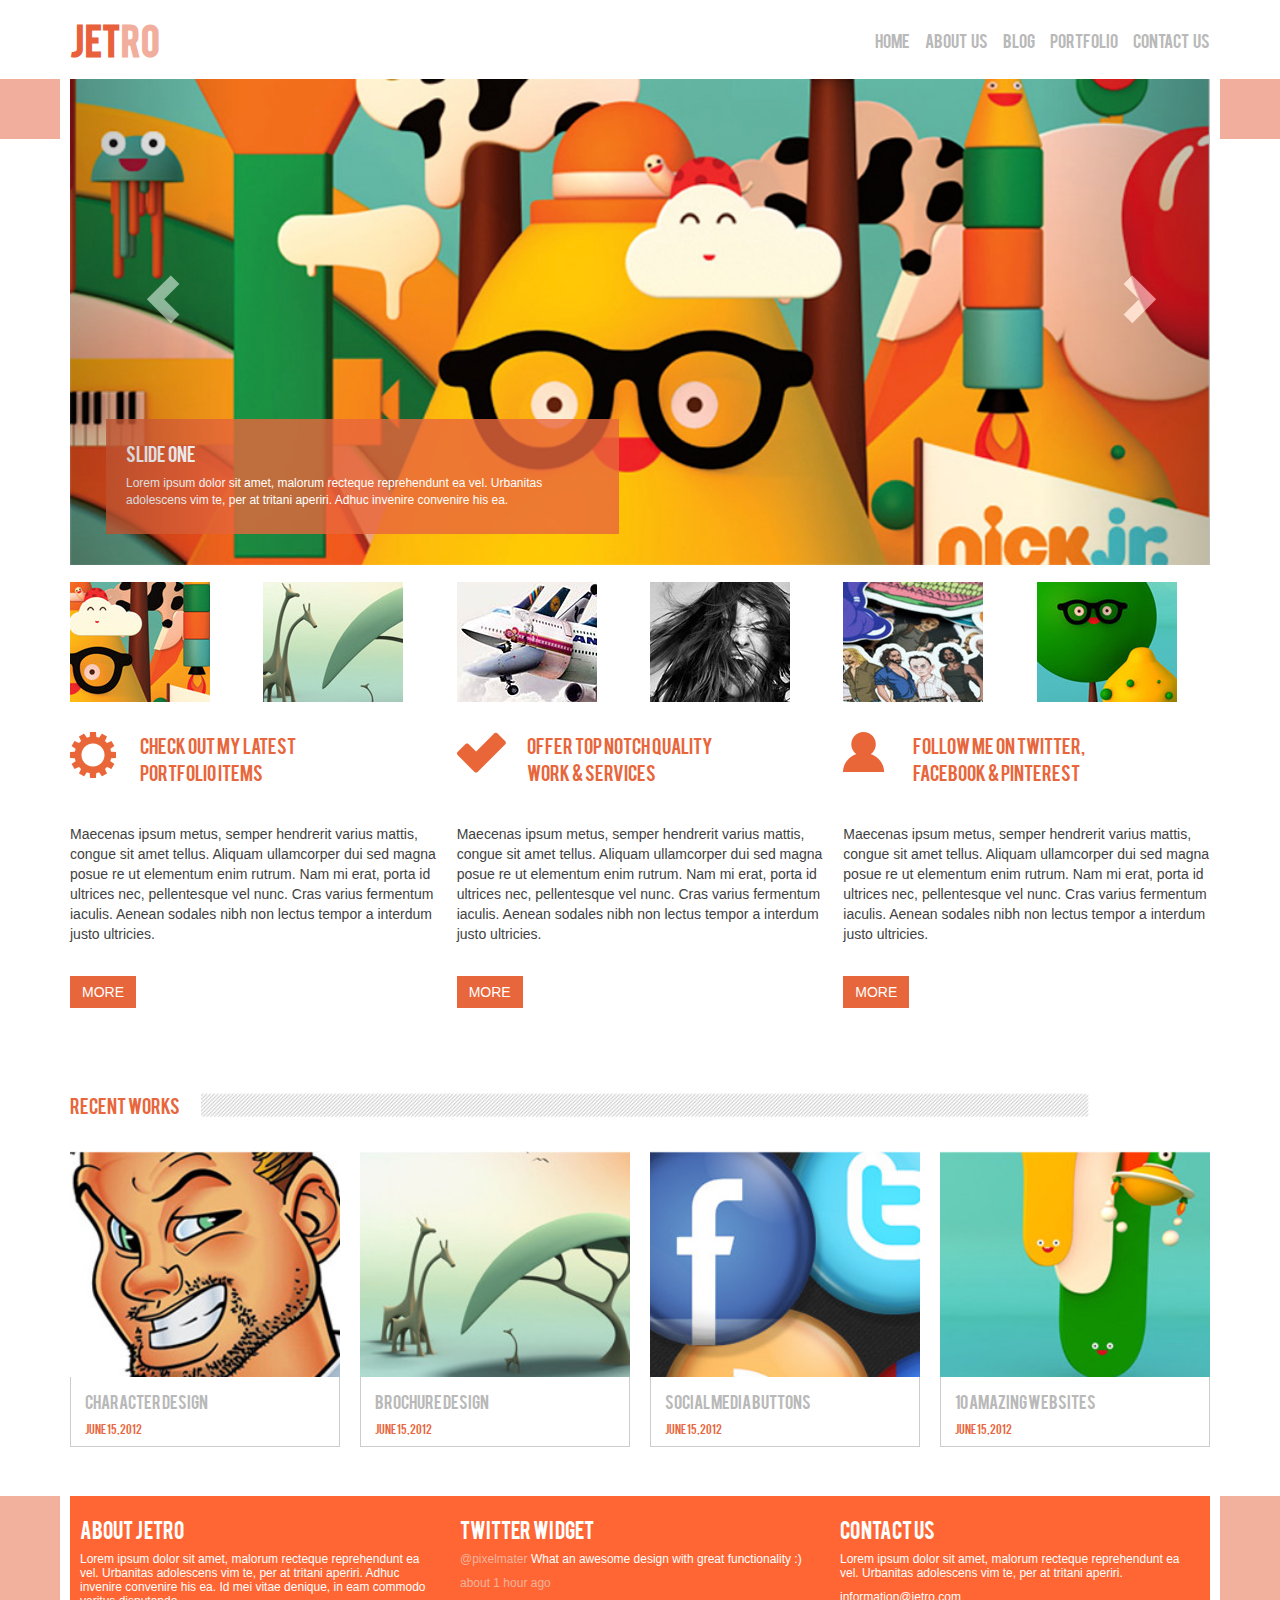
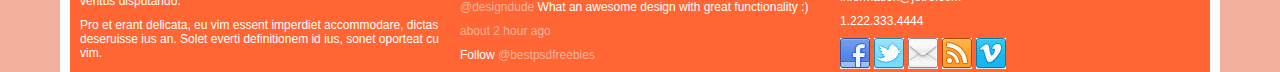
==== index.html @ 48310a95 "Modyfied" ====
<!DOCTYPE html>
<html lang="en">
<head>
    <meta charset="utf-8">
    <meta http-equiv="X-UA-Compatible" content="IE=edge">
    <meta name="viewport" content="width=device-width, initial-scale=1">
    <link rel="shortcut icon" href="favicon.ico"/>
    <!-- The above 3 meta tags *must* come first in the head; any other head content must come *after* these tags -->
    <title>Jetro</title>

    <!-- Bootstrap -->
    <link href="css/bootstrap.min.css" rel="stylesheet">
    <link href="css/style.css" rel="stylesheet">

    <!-- HTML5 shim and Respond.js for IE8 support of HTML5 elements and media queries -->
    <!-- WARNING: Respond.js doesn't work if you view the page via file:// -->
    <!--[if lt IE 9]>
    <script src="https://oss.maxcdn.com/html5shiv/3.7.2/html5shiv.min.js"></script>
    <script src="https://oss.maxcdn.com/respond/1.4.2/respond.min.js"></script>
    <![endif]-->
</head>
<body>
<nav class="navbar">
    <div class="container">
        <!-- Brand and toggle get grouped for better mobile display -->
        <div class="navbar-header">
            <button type="button" class="navbar-toggle collapsed" data-toggle="collapse"
                    data-target="#jt-main-nav">
                <span class="sr-only">Toggle navigation</span>
                <span class="icon-bar"></span>
                <span class="icon-bar"></span>
                <span class="icon-bar"></span>
            </button>
            <a class="navbar-brand" href="index.html">Jet<span class="jt-light">ro</span></a>
        </div>

        <!-- Collect the nav links, forms, and other content for toggling -->
        <div class="collapse navbar-collapse navbar-right" id="jt-main-nav">
            <ul class="nav navbar-nav">
                <li class="active"><a href="index.html">HOME</a></li>
                <li><a href="about.html">About us</a></li>
                <li><a href="blog.html">Blog</a></li>
                <li><a href="portfolio.html">Portfolio</a></li>
                <li><a href="contact.html">Contact us</a></li>

            </ul>

        </div>
        <!-- /.navbar-collapse -->
    </div>
    <!-- /.container-fluid -->
</nav>
<section class="jt-slider">
    <div class="container">
        <div id="carousel-example-generic" class="carousel slide" data-ride="carousel">

            <!-- Wrapper for slides -->
            <div class="carousel-inner" role="listbox">
                <div class="item active">
                    <img src="img/slide1.png" alt="slide1">

                    <div class="carousel-caption">
                        <h2>SLIDE ONE</h2>

                        <p>Lorem ipsum dolor sit amet, malorum recteque reprehendunt ea vel. Urbanitas adolescens vim
                            te, per at tritani aperiri. Adhuc invenire convenire his ea.</p>
                    </div>
                </div>
                <div class="item" id="hang">
                    <img src="img/slide2.jpg" alt="slide2">

                    <div class="carousel-caption">
                        <h2>SLIDE TWO</h2>

                        <p>Lorem ipsum dolor sit amet, malorum recteque reprehendunt ea vel. Urbanitas adolescens vim
                            te, per at tritani aperiri. Adhuc invenire convenire his ea.</p>
                    </div>
                </div>
                <div class="item">
                    <img src="img/slide3.jpg" alt="slide3">

                    <div class="carousel-caption">
                        <h2>SLIDE THREE</h2>

                        <p>Lorem ipsum dolor sit amet, malorum recteque reprehendunt ea vel. Urbanitas adolescens vim
                            te, per at tritani aperiri. Adhuc invenire convenire his ea.</p>
                    </div>
                </div>
                <div class="item">
                    <img src="img/slide4.jpg" alt="slide4">

                    <div class="carousel-caption">
                        <h2>SLIDE FOUR</h2>

                        <p>Lorem ipsum dolor sit amet, malorum recteque reprehendunt ea vel. Urbanitas adolescens vim
                            te, per at tritani aperiri. Adhuc invenire convenire his ea.</p>
                    </div>
                </div>
                <div class="item">
                    <img src="img/slide5.jpg" alt="slide5">

                    <div class="carousel-caption">
                        <h2>SLIDE FIVE</h2>

                        <p>Lorem ipsum dolor sit amet, malorum recteque reprehendunt ea vel. Urbanitas adolescens vim
                            te, per at tritani aperiri. Adhuc invenire convenire his ea.</p>
                    </div>
                </div>
                <div class="item">
                    <img src="img/slide6.jpg" alt="slide6">

                    <div class="carousel-caption">
                        <h2>SLIDE SIX</h2>

                        <p>Lorem ipsum dolor sit amet, malorum recteque reprehendunt ea vel. Urbanitas adolescens vim
                            te, per at tritani aperiri. Adhuc invenire convenire his ea.</p>
                    </div>
                </div>

            </div>

            <!-- Controls -->
            <a class="left carousel-control" href="#carousel-example-generic" role="button" data-slide="prev">
                <span class="glyphicon glyphicon-chevron-left" aria-hidden="true"></span>
                <span class="sr-only">Previous</span>
            </a>
            <a class="right carousel-control" href="#carousel-example-generic" role="button" data-slide="next">
                <span class="glyphicon glyphicon-chevron-right" aria-hidden="true"></span>
                <span class="sr-only">Next</span>
            </a>
        </div>
    </div>
</section>
<section class="jt-img">
    <div class="container">
        <div class="row">
            <div class="col-sm-4 col-md-2 col-xs-6">
                <a href="#" class="slide-one"><img src="img/thumb1.jpg" alt="thumb1"></a>
            </div>
            <div class="col-sm-4 col-md-2 col-xs-6">
                <a href="#" class="slide-two"><img src="img/thumb2.jpg" alt="thumb2"></a>
            </div>
            <div class="col-sm-4 col-md-2 col-xs-6">
                <a href="#" class="slide-three"><img src="img/thumb3.jpg" alt="thumb3"></a>
            </div>
            <div class="col-sm-4 col-md-2 col-xs-6">
                <a href="#" class="slide-four"><img src="img/thumb4.jpg" alt="thumb4"></a>
            </div>
            <div class="col-sm-4 col-md-2 col-xs-6">
                <a href="#" class="slide-five"><img src="img/thumb5.jpg" alt="thumb5"></a>
            </div>
            <div class="col-sm-4 col-md-2 col-xs-6">
                <a href="#" class="slide-six"><img src="img/thumb6.jpg" alt="thumb6"></a>
            </div>
        </div>
    </div>
</section>
<section class="jt-features">
	<div class="container">
		<div class="row">
			<div class="col-md-4">
				<div class="jt-title">
					<img src="img/portfolio.png" alt="portfolio"/>
					<h4>Check out my latest portfolio items</h4>
				</div>
				<p>Maecenas ipsum metus, semper hendrerit varius mattis, congue sit amet tellus. Aliquam ullamcorper dui
					sed magna posue re ut elementum enim rutrum. Nam mi erat, porta id ultrices nec, pellentesque vel
					nunc. Cras varius fermentum iaculis. Aenean sodales nibh non lectus tempor a interdum justo
					ultricies.</p>
				<a class="btn btn-default" href="#" role="button">More</a>
			</div>
			<div class="col-md-4">
				<div class="jt-title">
					<img src="img/work.png" alt="work"/>


					<h4>Offer Top Notch Quality Work & Services</h4>
				</div>
				<p>Maecenas ipsum metus, semper hendrerit varius mattis, congue sit amet tellus. Aliquam ullamcorper dui
					sed magna posue re ut elementum enim rutrum. Nam mi erat, porta id ultrices nec, pellentesque vel
					nunc. Cras varius fermentum iaculis. Aenean sodales nibh non lectus tempor a interdum justo
					ultricies.</p>
				<a class="btn btn-default" href="#" role="button">More</a>
			</div>

			<div class="col-md-4">
				<div class="jt-title">
					<img src="img/connected.png" alt="connected"/>


					<h4>Follow Me on Twitter, Facebook & Pinterest</h4>
				</div>
				<p>Maecenas ipsum metus, semper hendrerit varius mattis, congue sit amet tellus. Aliquam ullamcorper dui
					sed magna posue re ut elementum enim rutrum. Nam mi erat, porta id ultrices nec, pellentesque vel
					nunc. Cras varius fermentum iaculis. Aenean sodales nibh non lectus tempor a interdum justo
					ultricies.</p>
				<a class="btn btn-default" href="#" role="button">More</a>
			</div>
		</div>
	</div>
</section>

<section class="jt-recent">
    <div class="container">
        <h2 class="jt-works"><span>Recent Works</span></h2>
    </div>
    <div class="container jt-recent-items">
        <div class="row">
            <div class="col-md-3 col-sm-6 col-xs-6">
                <a href="portfolio.html"><img src="img/recent1.jpg" alt="recent1"></a>

                <div class="jt-recent-text">
                    <h2>Character Design</h2>

                    <p>June 15,2012</p>
                </div>
            </div>
            <div class="col-md-3 col-sm-6 col-xs-6">
                <a href="portfolio.html"><img src="img/recent2.jpg" alt="recent2"></a>

                <div class="jt-recent-text">
                    <h2>Brochure Design</h2>

                    <p>June 15,2012</p>
                </div>
            </div>
            <div class="col-md-3 col-sm-6 col-xs-6">
               <a href="portfolio.html"> <img src="img/recent3.jpg" alt="recent3"></a>

                <div class="jt-recent-text">
                    <h2>Social media buttons</h2>

                    <p>June 15,2012</p>
                </div>
            </div>
            <div class="col-md-3 col-sm-6 col-xs-6">
                <a href="portfolio.html"><img src="img/recent4.jpg" alt="recent4"></a>

                <div class="jt-recent-text">
                    <h2>10 amazing websites</h2>

                    <p>June 15,2012</p>
                </div>
            </div>
        </div>
    </div>
</section>
<footer class="jt-footer">
    <div class="container">
        <div class="row">
            <div class="col-sm-4">
                <h1>About Jetro</h1>

                <p>Lorem ipsum dolor sit amet, malorum recteque reprehendunt ea vel. Urbanitas adolescens vim te, per at
                    tritani aperiri. Adhuc invenire convenire his ea. Id mei vitae denique, in eam commodo veritus
                    disputando.</p>

                <p>Pro et erant delicata, eu vim essent imperdiet accommodare, dictas deseruisse ius an. Solet everti
                    definitionem id ius, sonet oporteat cu vim.</p>
            </div>
            <div class="col-sm-4">
                <h1>Twitter Widget</h1>

                <p><a href="#">@pixelmater</a> What an awesome design with great functionality :)</p>

                <p class="jt-footer-time">about 1 hour ago</p>

                <p><a href="#">@designdude</a> What an awesome design with great functionality :)</p>

                <p class="jt-footer-time">about 2 hour ago</p>

                <p>Follow <a href="#">@bestpsdfreebies</a></p>
            </div>
            <div class="col-sm-4">
                <h1>Contact US</h1>

                <p>Lorem ipsum dolor sit amet, malorum recteque reprehendunt ea vel. Urbanitas adolescens vim te, per at
                    tritani aperiri.</p>

                <p> information@jetro.com</p>

                <p>1.222.333.4444</p>

                <a href="#"> <img src="img/facebook.jpg" alt="facebook"></a>
                <a href="#"> <img src="img/twitter.jpg" alt="twitter"></a>
                <a href="#"> <img src="img/email.jpg" alt="email"></a>
                <a href="#"> <img src="img/rss.jpg" alt="rss"></a>
                <a href="#"> <img src="img/vimeo.jpg" alt="vimeo"></a>

            </div>

        </div>
    </div>
</footer>
<!-- jQuery (necessary for Bootstrap's JavaScript plugins) -->
<script src="https://ajax.googleapis.com/ajax/libs/jquery/1.11.2/jquery.min.js"></script>
<!-- Include all compiled plugins (below), or include individual files as needed -->
<script src="js/bootstrap.min.js"></script>
<script type="text/javascript">
    $(document).ready(function(){
        // Осуществляет переход на 0 слайд карусели
        $(".slide-one").click(function(){
            $("#carousel-example-generic").carousel(0);
        });
        // Осуществляет переход на 1 слайд карусели
        $(".slide-two").click(function(){
            $("#carousel-example-generic").carousel(1);
        });
        // Осуществляет переход на 2 слайд карусели
        $(".slide-three").click(function(){
            $("#carousel-example-generic").carousel(2);
        });
        // Осуществляет переход на 2 слайд карусели
        $(".slide-four").click(function(){
            $("#carousel-example-generic").carousel(3);
        });
        // Осуществляет переход на 2 слайд карусели
        $(".slide-five").click(function(){
            $("#carousel-example-generic").carousel(4);
        });
        // Осуществляет переход на 2 слайд карусели
        $(".slide-six").click(function(){
            $("#carousel-example-generic").carousel(5);
        });
    });
</script>
</body>
</html>
---- css/style.css ----
/* font-family: "Bebas"; */
@font-face {
    font-family: "Bebas";
    src: url("../fonts/bebas.ttf") format("truetype");
    font-style: normal;
    font-weight: normal;
}
.navbar{
	border:none;
	min-height:78px;
	position:relative;
	margin-bottom: 0;
	z-index: 1;
}
.navbar .navbar-toggle .icon-bar{
	background: #e8603c;
}
.navbar:before{
	position: absolute;
	width: 100%;
	top:100%;
	height: 60px;
	background: #f2ae9c;
}

.navbar-brand{
	padding: 0;
	font: 36px "Bebas", Arial, Helvetica, sans-serif;
	line-height: 78px;
	height: 78px;
	text-transform: uppercase;
	color:#e8603c;
	font-weight: 700;
	margin-left:0 !important;
}
.navbar-header a:hover{
	color: #e8603c;

}

.container{
	background: #ffffff;
	z-index: 2;
	position: relative;
}


.jt-light{
	color:#f2ae9c;
}
.navbar-collapse{
	padding-right:0;

}
.navbar-nav{
	word-spacing: 3px;
}

.navbar-nav>li>a{
	font: 16px "Bebas", Arial, Helvetica, sans-serif;
	text-transform: uppercase;
	color:#b9b9b9;
}

.navbar-nav>li>a:hover{
	background: none;
	color:#e8603c;
	transition: color .3s ease-in;
}
.navbar-nav>li>a:last-child{
	padding-right:0;
}
.carousel-inner>.item>img,
.carousel-inner>.item>a>img {
	line-height: 1;
	width: 100%;
}
.jt-slider .glyphicon{
	text-shadow:none;
	font-size: 52px;
	margin-top:-50px;
}
.jt-slider img{
	max-width:100%;
}
/*Carousel*/
.carousel-inner>.item>img,
.carousel-inner>.item>a>img {
	line-height: 1;
	width: 100%;
}
.carousel-caption{
	color:#fff;
	background: rgba(232, 102, 60, 0.8);
	position: absolute;
	left:36px;
	bottom:31px;
	padding: 2px 20px 15px 20px;
	width: 45%;
	text-align: left;
	text-shadow: none;
}
.carousel-caption h2{
	font: 18px "Bebas", Arial, Helvetica, sans-serif;

}
.carousel-caption p{
	font-size: 12px;
}
.jt-img{
	margin-top: 17px;
}
.jt-img img:hover{
    transform: scale(1.1);
    transition: transform .2s;
}
/*Features*/
.jt-features{
	margin-top:30px;
}
.jt-features h4{
	font-family: 'Bebas', Arial, sans-serif;
	text-transform: uppercase;
	color:#e8663c;
	margin-left:70px;
	line-height: 1.5;
	width: 60%;
	margin-top: 0;
}

.jt-features p{
	color:#414141;
}
.jt-features .jt-title img{
	float:left;
}
.jt-features .jt-title{
	margin-bottom:38px;

}
.btn{
	border-radius: 0;
	color:#fff;
	background: #e8663c;
	border:none;
	margin-top: 22px;
	margin-bottom: 20px;
	text-transform: uppercase;
}
.btn:hover{
	background: #FF6A40;
	color:#fff;
	-webkit-transition:color .5s ease;
	-moz-transition:color .5s ease;
	transition:color .5s ease;
}
/*Recent Works*/
.jt-recent{
    margin-top: 45px;
}
.jt-recent h2{
    font: 18px "Bebas", Arial, Helvetica, sans-serif;
    color:#e8663c;
    text-transform: uppercase;
    padding-right: 21px;
}
.jt-recent .jt-works{
    background-image:url("../img/line.png");
    background-size: contain;
    background-repeat: no-repeat;
}
.jt-recent span{
	background: #ffffff;
	padding-right: 21px;
}
.jt-recent-items{
    margin-top: 24px;
}
.jt-recent-items img{
    display: block;
	width: 100%;
}
.jt-recent-text{
    display: block;
    margin-top: -22px;
    padding-top: 14px;
    padding-left: 14px;
    border:1px solid #ccc;
}
.jt-recent-items h2{
    font: 16px "Bebas", Arial, Helvetica, sans-serif;
    color:#b9b9b9;
    background-color: #fff;
}
.jt-recent-items p{
    font: 11px "Bebas", Arial, Helvetica, sans-serif;
    color:#e8663c;
}
/*Footer*/
.jt-footer{
    border:none;
    min-height:78px;
    margin-top:49px;
    margin-bottom: 0;
    background-color:#f2b19c;
}

.jt-footer .container{
    background: #ff6633;
    border-left:10px solid #fff;
    border-right:10px solid #fff;
}
.jt-footer h1 {
    font: 20px "Bebas", Arial, Helvetica, sans-serif;
    color: #fff;
}
.jt-footer p {
    font: 12px  Arial, Helvetica, sans-serif;
    color: #fff;
}
.jt-footer a{
    color:#f3b29d;
    text-decoration: none;

}
.jt-footer a:hover{
    transform: scale(1.1);
    transition: transform .2s;
}
.jt-footer .jt-footer-time{
    font: 12px  Arial, Helvetica, sans-serif;
    color:#f3b29d;
}
.jt-footer img{
    width: 30px;
    height: 31px;
}
.jt-footer .jt-about{
    margin-left: 34px;
}
.jt-footer .jt-about,.jt-twitter{
    margin-right: 76px;
}

/*------------------Page About us---------------------*/
.jt-header{
    background: #ff6633;
    height: 60px;
    border-left: 10px solid #fff;
    border-right: 10px solid #fff;
}
.jt-header h1{
    color:#fff;
    font:24px "Bebas", Arial, Helvetica ,sans-serif;
    margin: 20px;
}
.jt-about-text{
    margin-top: 31px;
}
.jt-about-text img{
    float:left;
	padding: 2px;
	border:1px solid #ccc;
	margin-right: 20px;
}
.jt-first-letter:first-letter{
	font: 36px Arial, Helvetica, sans-serif;
	float: left;
	color:#ff6633;
}
blockquote{
    font: 12px Arial, Helvetica, sans-serif;
    font-style: italic;
    line-height: 1.5;
    padding-top:0;
	padding-bottom: 0;
    border-left: 8px solid #ff6633;
	margin: 34px;
}
.sidebar-module .row img{
    width: 50px;
    height: 50px;
    margin-bottom: 7px;
}
.jt-about-text-img{
    font: 12px Arial, Helvetica, sans-serif;
    color:#333;
    line-height: 1.5;
}
.jt-about-text p{
    font: 12px Arial, Helvetica, sans-serif;
    color:#333;
    line-height: 1.5;
}
.alert{
    font:14px Arial, Helvetica, sans-serif;
    text-align: center;
    font-style: italic;

}
.alert-success{
    border:1px solid #99cc00;
}
.alert-danger{
    border:1px solid #ff6633;
}
.alert-warning{
    border:1px solid #ffcc00;
}
.alert-info{
    border:1px solid #6699cc;
}
.sidebar-module .jt-works{
    font:14px "Bebas", Arial, Helvetica, sans-serif;
    color: #e8603c;
}
.sidebar-module .jt-works:after{
    content: '';
    background-image: url("../img/line.png");
    background-size: cover;
    padding-left: 95px;
    margin-left: 35px;
}
.sidebar-module a{
    text-decoration: none;
    color:#333;
}
.sidebar-module img:hover{
    transform: scale(1.2);
    transition: scale .2s;
}
/*-------------Portfolio-------------*/
.js-port-nav li a:hover{
    color:#fff;
    background-color:#e8603c;
}
.jt-port-items{
    margin-top: 24px;
}
.jt-port-items img{
    display: block;
	width: 100%;
}
.jt-port-text{
    display: block;
    margin-top: -22px;
    padding-top: 14px;
    padding-left: 14px;
    border:1px solid #ccc;
}
.jt-port-items h2{
    font: 16px "Bebas", Arial, Helvetica, sans-serif;
    color:#b9b9b9;
    background-color: #fff;
}
.jt-port-items p{
    font: 11px "Bebas", Arial, Helvetica, sans-serif;
    color:#e8663c;
}
.jt-port-items .row{
    margin-bottom: 43px;
}
/*---------Portfolio-Items----------*/
.jt-port-item {
    margin-top: 25px;
}
.jt-port-item p{
    font:12px Arial, Helvetica, sans-serif;
    line-height: 1.5;
    color:#414141;
}

/*---------Contact us----------*/
.jt-cont-text{
    margin-top: 36px;
}
.jt-cont-text p{
    font:12px Arial,Helvetica,sans-serif;
    font-weight: bold;
    line-height: 1.167;
}
.embed-responsive{
    margin-bottom: 36px;
}
.form-control{
    border:1px solid #e8603c;
    color:#e8603c;
    padding: 10px;
    font:12px "Bebas",Arial,Helvetica, sans-serif;
    line-height: 2.3;
    margin-bottom: 10px;
}
.jt-cont-red{
    color:#e8603c;
}
input[type="text"]::-webkit-input-placeholder {
    color: #e8603c;
}
input[type="text"]::-moz-placeholder {
    color: #e8603c;
}
input[type="email"]::-webkit-input-placeholder {
    color: #e8603c;
}
input[type="email"]::-moz-placeholder {
    color: #e8603c;
}
textarea::-webkit-input-placeholder {
    color: #e8603c;
}
textarea::-moz-placeholder {
    color: #e8603c;
}

/*------------Blog-------------*/
.jt-blog-carousel{
    border-left:10px solid #fff;
}
.jt-carousel:before{
    content: '';
    position:absolute;
    width: 74px;
    height: 77px;
    right: 101%;
    background-image:url('../img/blog-icon.jpg');
}
.jt-blog-jesus:before{
    content: '';
    position:absolute;
    width: 74px;
    height: 77px;
    right: 101%;
    background-image:url('../img/blog-icon2.jpg');
}
/*------------Contact us-----------*/
.jt-cont-text h4{
    font: 12px "Bebas", Arial, Helvetica, sans-serif;
    color: #e8603c;
    line-height: 1.667;

}
.jt-cont-text h5{
    font: 12px "Bebas", Arial, Helvetica, sans-serif;
    color: #ccc;
    line-height: 1.667;

}
.jt-cont-text h2{
    font: 18px "Bebas", Arial, Helvetica, sans-serif;
    color: #e8603c;
    line-height: 1;

}
.jt-cont-text p{
    font: 12px Arial, Helvetica, sans-serif;

    line-height: 1.5;

}
.jt-cont-line:after{
    content: '';
    background: url("../img/line.png");
    background-position: 30%;
    background-repeat: no-repeat;
    padding-left: 740px;
    padding-bottom: 51px;
}
.jt-cont-mar{
    margin-bottom: 66px;
}
.jt-cont-movie:before{
    content: '';
    position:absolute;
    width: 74px;
    height: 77px;
    right: 101%;
    background-image:url('../img/blog-icon3.jpg');
}
.jt-cont-quote blockquote{
    border:none;
    background:#f5f5f5;
    padding: 26px;
}
.jt-cont-quote blockquote p{

    margin-left: 43px;

}
.jt-cont-quote blockquote img{
    width: 25px;
    height: 20px;
    float:left;

}

.jt-cont-quote:before{
    content: '';
    position:absolute;
    width: 74px;
    height: 77px;
    right: 101%;
    background-image:url('../img/blog-icon4.jpg');

}
.jt-cont-link a{
    font: 12px Arial, Helvetica, sans-serif;
    color: #a0a0a0;
    line-height: 1.5;
    margin-bottom: 20px;
}
.jt-cont-link p{
    font: 12px Arial, Helvetica, sans-serif;
    color: #414141;
    line-height: 1.5;
    margin-top: 29px;
}

.jt-cont-link:before{
    content: '';
    position:absolute;
    width: 74px;
    height: 77px;
    right: 101%;
    background-image:url('../img/blog-icon5.jpg');
}
.pagination a{
    font: 14px "Bebas", Arial, Helvetica, sans-serif;
    line-height: 1.3;
}
.pagination .active{
    background: #e8603c;
    color:#fff;
    border:none;
    margin-right: 5px;
}
.pagination .disabled{
    background: #f3b29d;
    color:#fff;
    border:none;
    margin-right: 5px;
}

.view .mask, .view .content {
    position: absolute;
    overflow: hidden;
    top: 0;
	left: 0;
	right: 0;
	bottom: 0;
}
.second-effect .mask {
    opacity: 0;
    overflow:visible;
    border:0 solid rgba(0,0,0,0.7);
    box-sizing:border-box;
    transition: all 0.4s ease-in-out;
}

.second-effect a.info {
    opacity:0;
    transform:scale(0,0);
    transition: transform 0.2s 0.1s ease-in, opacity 0.1s ease-in-out;
}
.second-effect .info img{
    width: 38px;
    height: 37px;
}

.second-effect:hover .mask {
    opacity: 1;
    border:93px solid rgba(0,0,0,0.7);
}

.second-effect:hover a.info {
    opacity:1;
    animation:fade-in .2s;
    transition-delay:0.3s;
}
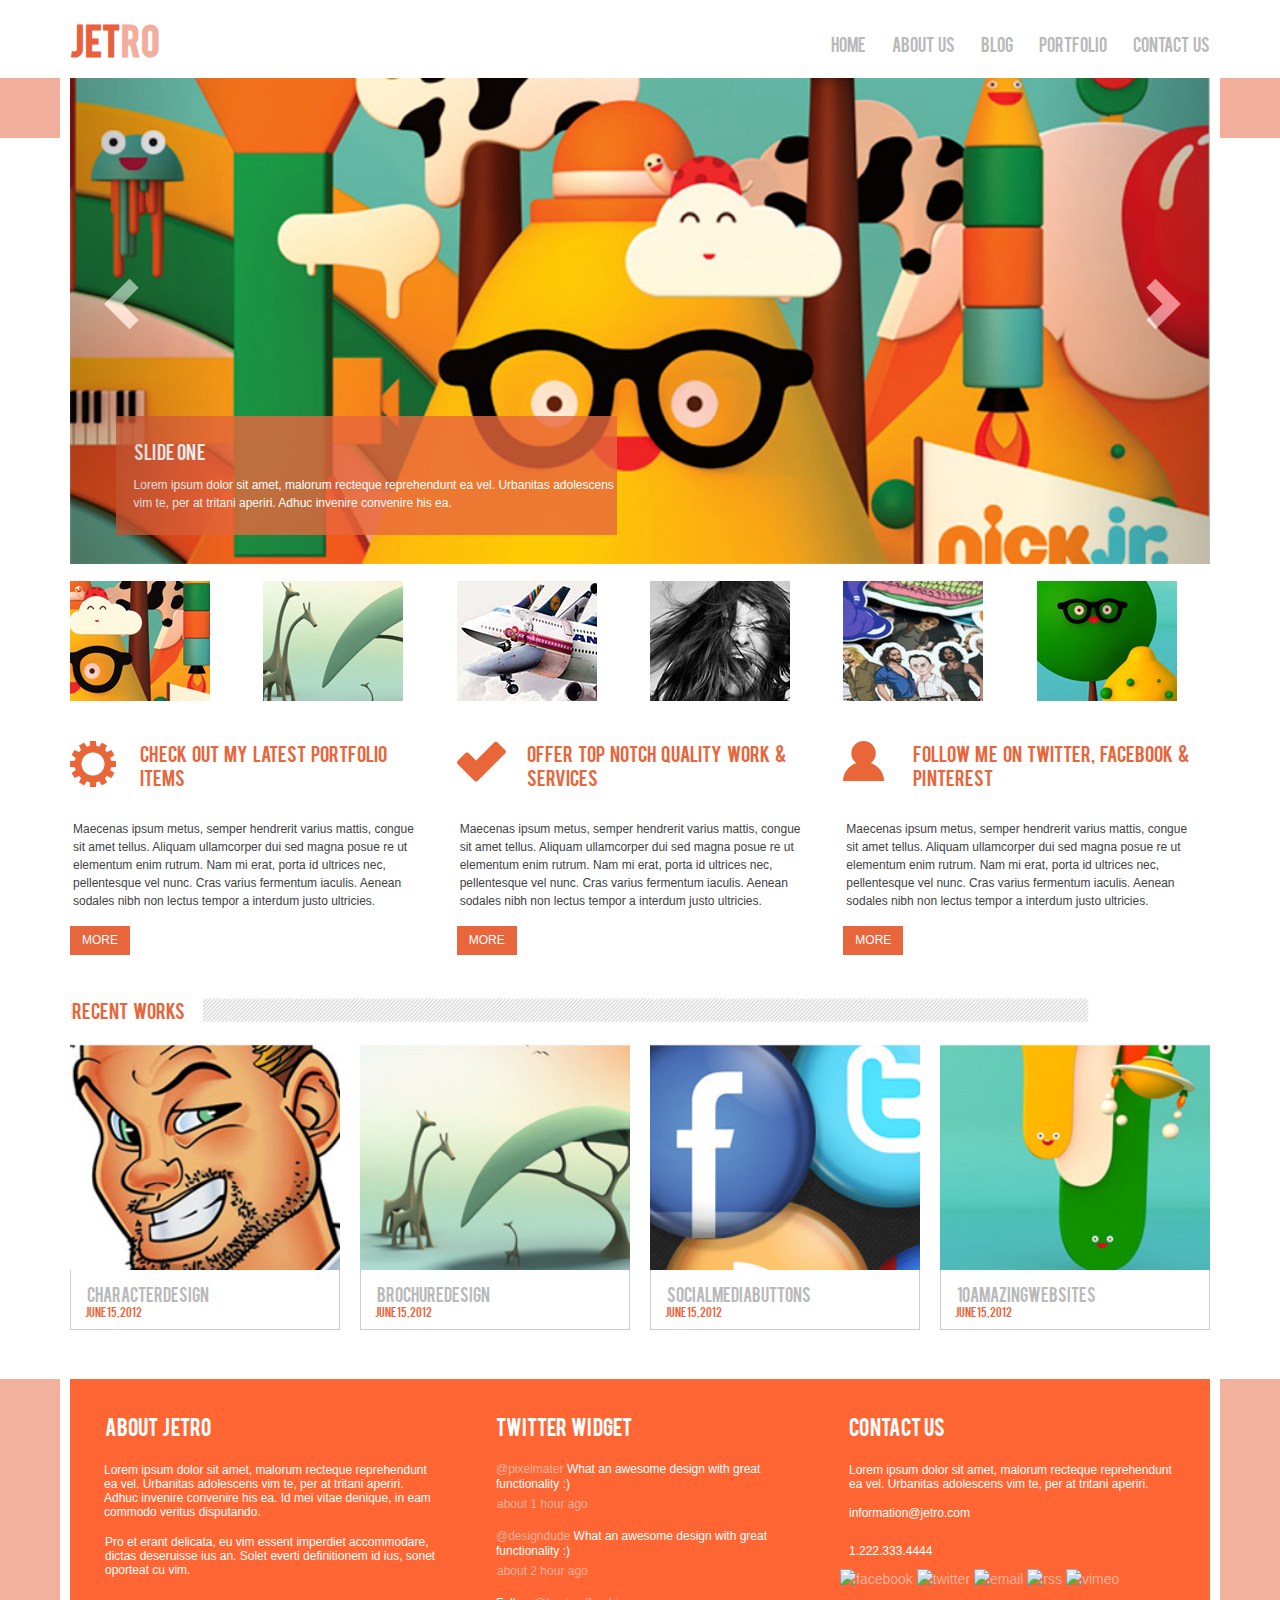
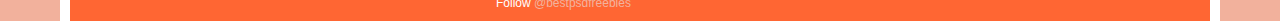
==== commit 954950d9: "Modyfied for PP" ====
--- a/index.html
+++ b/index.html
@@ -248,17 +248,17 @@
 <footer class="jt-footer">
     <div class="container">
         <div class="row">
-            <div class="col-sm-4">
+            <div class="col-sm-4 jt-footer-about">
                 <h1>About Jetro</h1>
 
-                <p>Lorem ipsum dolor sit amet, malorum recteque reprehendunt ea vel. Urbanitas adolescens vim te, per at
+                <p class="jt-footer-about-text">Lorem ipsum dolor sit amet, malorum recteque reprehendunt ea vel. Urbanitas adolescens vim te, per at
                     tritani aperiri. Adhuc invenire convenire his ea. Id mei vitae denique, in eam commodo veritus
                     disputando.</p>
 
-                <p>Pro et erant delicata, eu vim essent imperdiet accommodare, dictas deseruisse ius an. Solet everti
+                <p class="jt-footer-about-text2">Pro et erant delicata, eu vim essent imperdiet accommodare, dictas deseruisse ius an. Solet everti
                     definitionem id ius, sonet oporteat cu vim.</p>
             </div>
-            <div class="col-sm-4">
+            <div class="col-sm-4 jt-footer-twitter">
                 <h1>Twitter Widget</h1>
 
                 <p><a href="#">@pixelmater</a> What an awesome design with great functionality :)</p>
@@ -271,21 +271,21 @@
 
                 <p>Follow <a href="#">@bestpsdfreebies</a></p>
             </div>
-            <div class="col-sm-4">
+            <div class="col-sm-4 jt-footer-contact">
                 <h1>Contact US</h1>
 
-                <p>Lorem ipsum dolor sit amet, malorum recteque reprehendunt ea vel. Urbanitas adolescens vim te, per at
+                <p class="jt-footer-contact-text">Lorem ipsum dolor sit amet, malorum recteque reprehendunt ea vel. Urbanitas adolescens vim te, per at
                     tritani aperiri.</p>
 
-                <p> information@jetro.com</p>
-
-                <p>1.222.333.4444</p>
-
-                <a href="#"> <img src="img/facebook.jpg" alt="facebook"></a>
-                <a href="#"> <img src="img/twitter.jpg" alt="twitter"></a>
-                <a href="#"> <img src="img/email.jpg" alt="email"></a>
-                <a href="#"> <img src="img/rss.jpg" alt="rss"></a>
-                <a href="#"> <img src="img/vimeo.jpg" alt="vimeo"></a>
+                <p class="jt-footer-contact-email"> information@jetro.com
+
+                <p class="jt-footer-contact-tel">1.222.333.4444</p>
+
+                <a href="#"> <img src="img/facebook.png" alt="facebook"></a>
+                <a href="#"> <img src="img/twitter.png" alt="twitter"></a>
+                <a href="#"> <img src="img/email.png" alt="email"></a>
+                <a href="#"> <img src="img/rss.png" alt="rss"></a>
+                <a href="#"> <img src="img/vimeo.png" alt="vimeo"></a>
 
             </div>
 
--- a/css/style.css
+++ b/css/style.css
@@ -1,10 +1,40 @@
 /* font-family: "Bebas"; */
 @font-face {
-    font-family: "Bebas";
-    src: url("../fonts/bebas.ttf") format("truetype");
+    font-family: 'bebas';
+    src: url('../fonts/bebas-webfont.eot');
+    src: url('../fonts/bebas-webfont.eot?#iefix') format('embedded-opentype'),
+    url('../fonts/bebas-webfont.woff2') format('woff2'),
+    url('../fonts/bebas-webfont.woff') format('woff'),
+    url('../fonts/bebas-webfont.ttf') format('truetype'),
+    url('../fonts/bebas-webfont.svg#bebas') format('svg');
+    font-weight: normal;
     font-style: normal;
-    font-weight: normal;
-}
+}
+@media (max-width: 480px) {
+    .carousel-caption p {
+        display: none;
+    }
+    .carousel-caption {
+        left: 50%;
+        transform: translateX(-50%);
+    }
+    .carousel-caption h2 {
+        margin: 0;
+    }
+}
+@media (min-width: 768px) {
+    .carousel-control .glyphicon-chevron-left,
+    .carousel-control .glyphicon-chevron-right,
+    .carousel-control .icon-prev,
+    .carousel-control .icon-next {
+        width: 50px;
+        height: 50px;
+        margin-top: -20px;
+        font-size: 50px;
+    }
+}
+
+
 .navbar{
 	border:none;
 	min-height:78px;
@@ -37,7 +67,6 @@
 	color: #e8603c;
 
 }
-
 .container{
 	background: #ffffff;
 	z-index: 2;
@@ -60,6 +89,8 @@
 	font: 16px "Bebas", Arial, Helvetica, sans-serif;
 	text-transform: uppercase;
 	color:#b9b9b9;
+    line-height: 68px;
+    padding: 10px 0 0 26px;
 }
 
 .navbar-nav>li>a:hover{
@@ -67,9 +98,7 @@
 	color:#e8603c;
 	transition: color .3s ease-in;
 }
-.navbar-nav>li>a:last-child{
-	padding-right:0;
-}
+
 .carousel-inner>.item>img,
 .carousel-inner>.item>a>img {
 	line-height: 1;
@@ -77,8 +106,16 @@
 }
 .jt-slider .glyphicon{
 	text-shadow:none;
-	font-size: 52px;
-	margin-top:-50px;
+	font-size: 55px;
+	margin-top:-46px;
+}
+.jt-slider .glyphicon-chevron-left{
+    position: absolute;
+    left: 25%;
+}
+.jt-slider .glyphicon-chevron-right{
+    position: absolute;
+    right: 25%;
 }
 .jt-slider img{
 	max-width:100%;
@@ -93,16 +130,16 @@
 	color:#fff;
 	background: rgba(232, 102, 60, 0.8);
 	position: absolute;
-	left:36px;
-	bottom:31px;
-	padding: 2px 20px 15px 20px;
-	width: 45%;
+    left: 4%;
+    bottom: 6%;
+    padding: 0 0 13px 18px;
+    width: 44%;
 	text-align: left;
 	text-shadow: none;
 }
 .carousel-caption h2{
 	font: 18px "Bebas", Arial, Helvetica, sans-serif;
-
+    line-height: 31px;
 }
 .carousel-caption p{
 	font-size: 12px;
@@ -123,19 +160,23 @@
 	text-transform: uppercase;
 	color:#e8663c;
 	margin-left:70px;
-	line-height: 1.5;
-	width: 60%;
-	margin-top: 0;
+	line-height: 24px;
+	word-spacing: 3px;
 }
 
 .jt-features p{
 	color:#414141;
+    line-height: 18px;
+    font-size: 12px;
+    padding: 0 22px 0 3px;
 }
 .jt-features .jt-title img{
 	float:left;
 }
 .jt-features .jt-title{
-	margin-bottom:38px;
+	margin-bottom:33px;
+    height: 46px;
+    line-height: 46px;
 
 }
 .btn{
@@ -143,9 +184,10 @@
 	color:#fff;
 	background: #e8663c;
 	border:none;
-	margin-top: 22px;
-	margin-bottom: 20px;
+	margin-top: 6px;
 	text-transform: uppercase;
+    font-size: 12px;
+
 }
 .btn:hover{
 	background: #FF6A40;
@@ -156,13 +198,15 @@
 }
 /*Recent Works*/
 .jt-recent{
-    margin-top: 45px;
+    margin-top: 12px;
 }
 .jt-recent h2{
     font: 18px "Bebas", Arial, Helvetica, sans-serif;
     color:#e8663c;
     text-transform: uppercase;
-    padding-right: 21px;
+    padding:0 0 0 2px;
+    word-spacing: 3px;
+    margin-top: 31px;
 }
 .jt-recent .jt-works{
     background-image:url("../img/line.png");
@@ -174,7 +218,7 @@
 	padding-right: 21px;
 }
 .jt-recent-items{
-    margin-top: 24px;
+    margin-top: 12px;
 }
 .jt-recent-items img{
     display: block;
@@ -191,6 +235,8 @@
     font: 16px "Bebas", Arial, Helvetica, sans-serif;
     color:#b9b9b9;
     background-color: #fff;
+    word-spacing: -1px;
+    line-height: 0;
 }
 .jt-recent-items p{
     font: 11px "Bebas", Arial, Helvetica, sans-serif;
@@ -241,6 +287,44 @@
 .jt-footer .jt-about,.jt-twitter{
     margin-right: 76px;
 }
+.jt-footer .jt-footer-about h1{
+    padding: 16px 0 0 25px;
+    line-height: 23px;
+    word-spacing: 2px;
+}
+.jt-footer .jt-footer-about-text{
+    padding: 15px 0 0 24px;
+    line-height: 14px;
+}
+.jt-footer .jt-footer-about-text2{
+    padding: 6px 0 0 25px;
+    line-height: 14px;
+}
+.jt-footer .jt-footer-twitter h1{
+    padding: 14px 0 0 36px;
+    word-spacing: 2px;
+}
+.jt-footer .jt-footer-twitter p{
+    padding: 13px 22px 0 36px;
+    line-height: 15px;
+}
+.jt-footer .jt-footer-twitter .jt-footer-time{
+    padding: 0 0 0 37px;
+    line-height: 4px;
+}
+.jt-footer .jt-footer-contact h1{
+    padding: 14px 0 0 9px;
+    word-spacing: 1px;
+}
+.jt-footer .jt-footer-contact-text{
+    padding: 14px 12px 0 9px;
+}
+.jt-footer .jt-footer-contact-email{
+    padding: 5px 0 0 9px;
+}
+.jt-footer .jt-footer-contact-tel{
+    padding: 14px 12px 0 9px;
+}
 
 /*------------------Page About us---------------------*/
 .jt-header{
@@ -249,77 +333,84 @@
     border-left: 10px solid #fff;
     border-right: 10px solid #fff;
 }
-.jt-header h1{
-    color:#fff;
-    font:24px "Bebas", Arial, Helvetica ,sans-serif;
+.jt-header h1 {
+    color: #fff;
+    font: 24px "Bebas", Arial, Helvetica, sans-serif;
     margin: 20px;
 }
-.jt-about-text{
-    margin-top: 31px;
-}
-.jt-about-text img{
-    float:left;
-	padding: 2px;
-	border:1px solid #ccc;
-	margin-right: 20px;
-}
-.jt-first-letter:first-letter{
-	font: 36px Arial, Helvetica, sans-serif;
-	float: left;
-	color:#ff6633;
-}
-blockquote{
-    font: 12px Arial, Helvetica, sans-serif;
-    font-style: italic;
-    line-height: 1.5;
-    padding-top:0;
-	padding-bottom: 0;
-    border-left: 8px solid #ff6633;
-	margin: 34px;
-}
-.sidebar-module .row img{
-    width: 50px;
-    height: 50px;
-    margin-bottom: 7px;
-}
-.jt-about-text-img{
-    font: 12px Arial, Helvetica, sans-serif;
-    color:#333;
-    line-height: 1.5;
-}
-.jt-about-text p{
-    font: 12px Arial, Helvetica, sans-serif;
-    color:#333;
-    line-height: 1.5;
-}
-.alert{
-    font:14px Arial, Helvetica, sans-serif;
+.jt-about-content img {
+    float: left;
+    padding: 2px;
+    border: 1px solid #ccc;
+    margin-right: 20px;
+}
+.jt-big-letter::first-letter {
+    color: #e8603c;
+    font-size: 36px;
+    float: left;
+    line-height: 1;
+    padding: 0;
+    padding-right: 5px;
+    margin: 0;
+    font-weight: 600;
+}
+.alert {
+    padding: 26px;
     text-align: center;
     font-style: italic;
-
-}
-.alert-success{
-    border:1px solid #99cc00;
-}
-.alert-danger{
-    border:1px solid #ff6633;
-}
-.alert-warning{
-    border:1px solid #ffcc00;
-}
-.alert-info{
-    border:1px solid #6699cc;
+    margin-bottom: 17px;
+    border: 1px solid transparent;
+    border-radius: 0;
+    font-size: 14px;
+    line-height: 1;
+}
+.alert-success {
+    background-color: #effeb9;
+    border-color: #98c601;
+    color: #98c601;
+}
+.alert-danger {
+    background-color: #fbcbc1;
+    border-color: #eb5439;
+    color: #eb5439;
+}
+.alert-warning {
+    background-color: #ffe9ad;
+    border-color: #fab418;
+    color: #fab418;
+}
+.alert-info {
+    background-color: #d1e4f3;
+    border-color: #4d8fcb;
+    color: #4d8fcb;
+    margin-bottom: 23px;
+}
+blockquote{
+    font-size: 15px;
+    font-style: italic;
+    padding: 0 0 0 20px;
+    margin-left: 55px;
+    border-left: 8px solid #e8603c;
+}
+h4.jt-works {
+    background: url('../img/line.png') 50% 50%;
+    background-repeat: repeat-x;
+    height: 15px;
+    margin-bottom: 20px;
+    line-height: 15px;
+}
+.jt-works span {
+    padding: 2px 18px 0 0;
+    background: #fff;
+    line-height: 1.1;
+}
+.sidebar-module .row img{
+    width: 100%;
+    margin-bottom: 7px;
 }
 .sidebar-module .jt-works{
     font:14px "Bebas", Arial, Helvetica, sans-serif;
     color: #e8603c;
-}
-.sidebar-module .jt-works:after{
-    content: '';
-    background-image: url("../img/line.png");
-    background-size: cover;
-    padding-left: 95px;
-    margin-left: 35px;
 }
 .sidebar-module a{
     text-decoration: none;
@@ -329,6 +420,7 @@
     transform: scale(1.2);
     transition: scale .2s;
 }
+
 /*-------------Portfolio-------------*/
 .js-port-nav li a:hover{
     color:#fff;
@@ -393,11 +485,13 @@
 .jt-cont-red{
     color:#e8603c;
 }
-input[type="text"]::-webkit-input-placeholder {
+input[type="text"]::-webkit-input-placeholder{
     color: #e8603c;
 }
 input[type="text"]::-moz-placeholder {
     color: #e8603c;
+}input[type="text"]:-ms-input-placeholder {
+    color: #e8603c;
 }
 input[type="email"]::-webkit-input-placeholder {
     color: #e8603c;
@@ -405,12 +499,12 @@
 input[type="email"]::-moz-placeholder {
     color: #e8603c;
 }
-textarea::-webkit-input-placeholder {
-    color: #e8603c;
-}
-textarea::-moz-placeholder {
-    color: #e8603c;
-}
+input[type="email"]:-ms-input-placeholder {
+    color: #e8603c;
+}
+textarea::-webkit-input-placeholder { color:#e8603c !important;}
+textarea::-moz-placeholder { color:#e8603c !important; }
+textarea:-ms-input-placeholder{color:#e8603c !important;}
 
 /*------------Blog-------------*/
 .jt-blog-carousel{
@@ -424,6 +518,15 @@
     right: 101%;
     background-image:url('../img/blog-icon.jpg');
 }
+.jt-carousel:after{
+    content: '';
+    width: 100%;
+    position: absolute;
+    height: 15px;
+    background-image: url("../img/line.png");
+    left: 0;
+    right: 0;
+}
 .jt-blog-jesus:before{
     content: '';
     position:absolute;
@@ -432,39 +535,16 @@
     right: 101%;
     background-image:url('../img/blog-icon2.jpg');
 }
-/*------------Contact us-----------*/
-.jt-cont-text h4{
-    font: 12px "Bebas", Arial, Helvetica, sans-serif;
-    color: #e8603c;
-    line-height: 1.667;
-
-}
-.jt-cont-text h5{
-    font: 12px "Bebas", Arial, Helvetica, sans-serif;
-    color: #ccc;
-    line-height: 1.667;
-
-}
-.jt-cont-text h2{
-    font: 18px "Bebas", Arial, Helvetica, sans-serif;
-    color: #e8603c;
-    line-height: 1;
-
-}
-.jt-cont-text p{
-    font: 12px Arial, Helvetica, sans-serif;
-
-    line-height: 1.5;
-
-}
-.jt-cont-line:after{
-    content: '';
-    background: url("../img/line.png");
-    background-position: 30%;
-    background-repeat: no-repeat;
-    padding-left: 740px;
-    padding-bottom: 51px;
-}
+.jt-blog-jesus:after{
+    content: '';
+    width: 100%;
+    position: absolute;
+    height: 15px;
+    background-image: url("../img/line.png");
+    left: 0;
+    right: 0;
+}
+
 .jt-cont-mar{
     margin-bottom: 66px;
 }
@@ -476,6 +556,15 @@
     right: 101%;
     background-image:url('../img/blog-icon3.jpg');
 }
+.jt-cont-movie:after{
+    content: '';
+    width: 100%;
+    position: absolute;
+    height: 15px;
+    background-image: url("../img/line.png");
+    left: 0;
+    right: 0;
+}
 .jt-cont-quote blockquote{
     border:none;
     background:#f5f5f5;
@@ -502,6 +591,15 @@
     background-image:url('../img/blog-icon4.jpg');
 
 }
+.jt-cont-quote:after{
+    content: '';
+    width: 100%;
+    position: absolute;
+    height: 15px;
+    background-image: url("../img/line.png");
+    left: 0;
+    right: 0;
+}
 .jt-cont-link a{
     font: 12px Arial, Helvetica, sans-serif;
     color: #a0a0a0;
@@ -523,6 +621,15 @@
     right: 101%;
     background-image:url('../img/blog-icon5.jpg');
 }
+.jt-cont-link:after{
+    content: '';
+    width: 100%;
+    position: absolute;
+    height: 15px;
+    background-image: url("../img/line.png");
+    left: 0;
+    right: 0;
+}
 .pagination a{
     font: 14px "Bebas", Arial, Helvetica, sans-serif;
     line-height: 1.3;
@@ -539,40 +646,58 @@
     border:none;
     margin-right: 5px;
 }
-
-.view .mask, .view .content {
-    position: absolute;
-    overflow: hidden;
+/*------------Contact us-----------*/
+.jt-cont-text h4{
+    font: 12px "Bebas", Arial, Helvetica, sans-serif;
+    color: #e8603c;
+    line-height: 1.667;
+
+}
+.jt-cont-text h5{
+    font: 12px "Bebas", Arial, Helvetica, sans-serif;
+    color: #ccc;
+    line-height: 1.667;
+
+}
+.jt-cont-text h2{
+    font: 18px "Bebas", Arial, Helvetica, sans-serif;
+    color: #e8603c;
+    line-height: 1;
+
+}
+.jt-cont-text p{
+    font: 12px Arial, Helvetica, sans-serif;
+
+    line-height: 1.5;
+
+}
+
+.info {
+    position: absolute;
+    top: 50%;
+    left: 50%;
+    transform:translate(-50%,-50%);
+    opacity: 0;
+    transition: all .5s;
+}
+.jt-anim{
+    position: relative;
+}
+.jt-anim:before{
+    content: '';
+    position: absolute;
+    left: 0;
+    right: 0;
+    bottom: 100%;
     top: 0;
-	left: 0;
-	right: 0;
-	bottom: 0;
-}
-.second-effect .mask {
-    opacity: 0;
-    overflow:visible;
-    border:0 solid rgba(0,0,0,0.7);
-    box-sizing:border-box;
-    transition: all 0.4s ease-in-out;
-}
-
-.second-effect a.info {
-    opacity:0;
-    transform:scale(0,0);
-    transition: transform 0.2s 0.1s ease-in, opacity 0.1s ease-in-out;
-}
-.second-effect .info img{
-    width: 38px;
-    height: 37px;
-}
-
-.second-effect:hover .mask {
+    background: rgba(0, 0, 0, 0.8);
+    transition: all .3s;
+}
+.jt-anim:hover:before{
+    bottom: 0;
+}
+.jt-anim:hover .info{
+    transform: translateX(-50%) scale(1);
     opacity: 1;
-    border:93px solid rgba(0,0,0,0.7);
-}
-
-.second-effect:hover a.info {
-    opacity:1;
-    animation:fade-in .2s;
-    transition-delay:0.3s;
-}+}
+
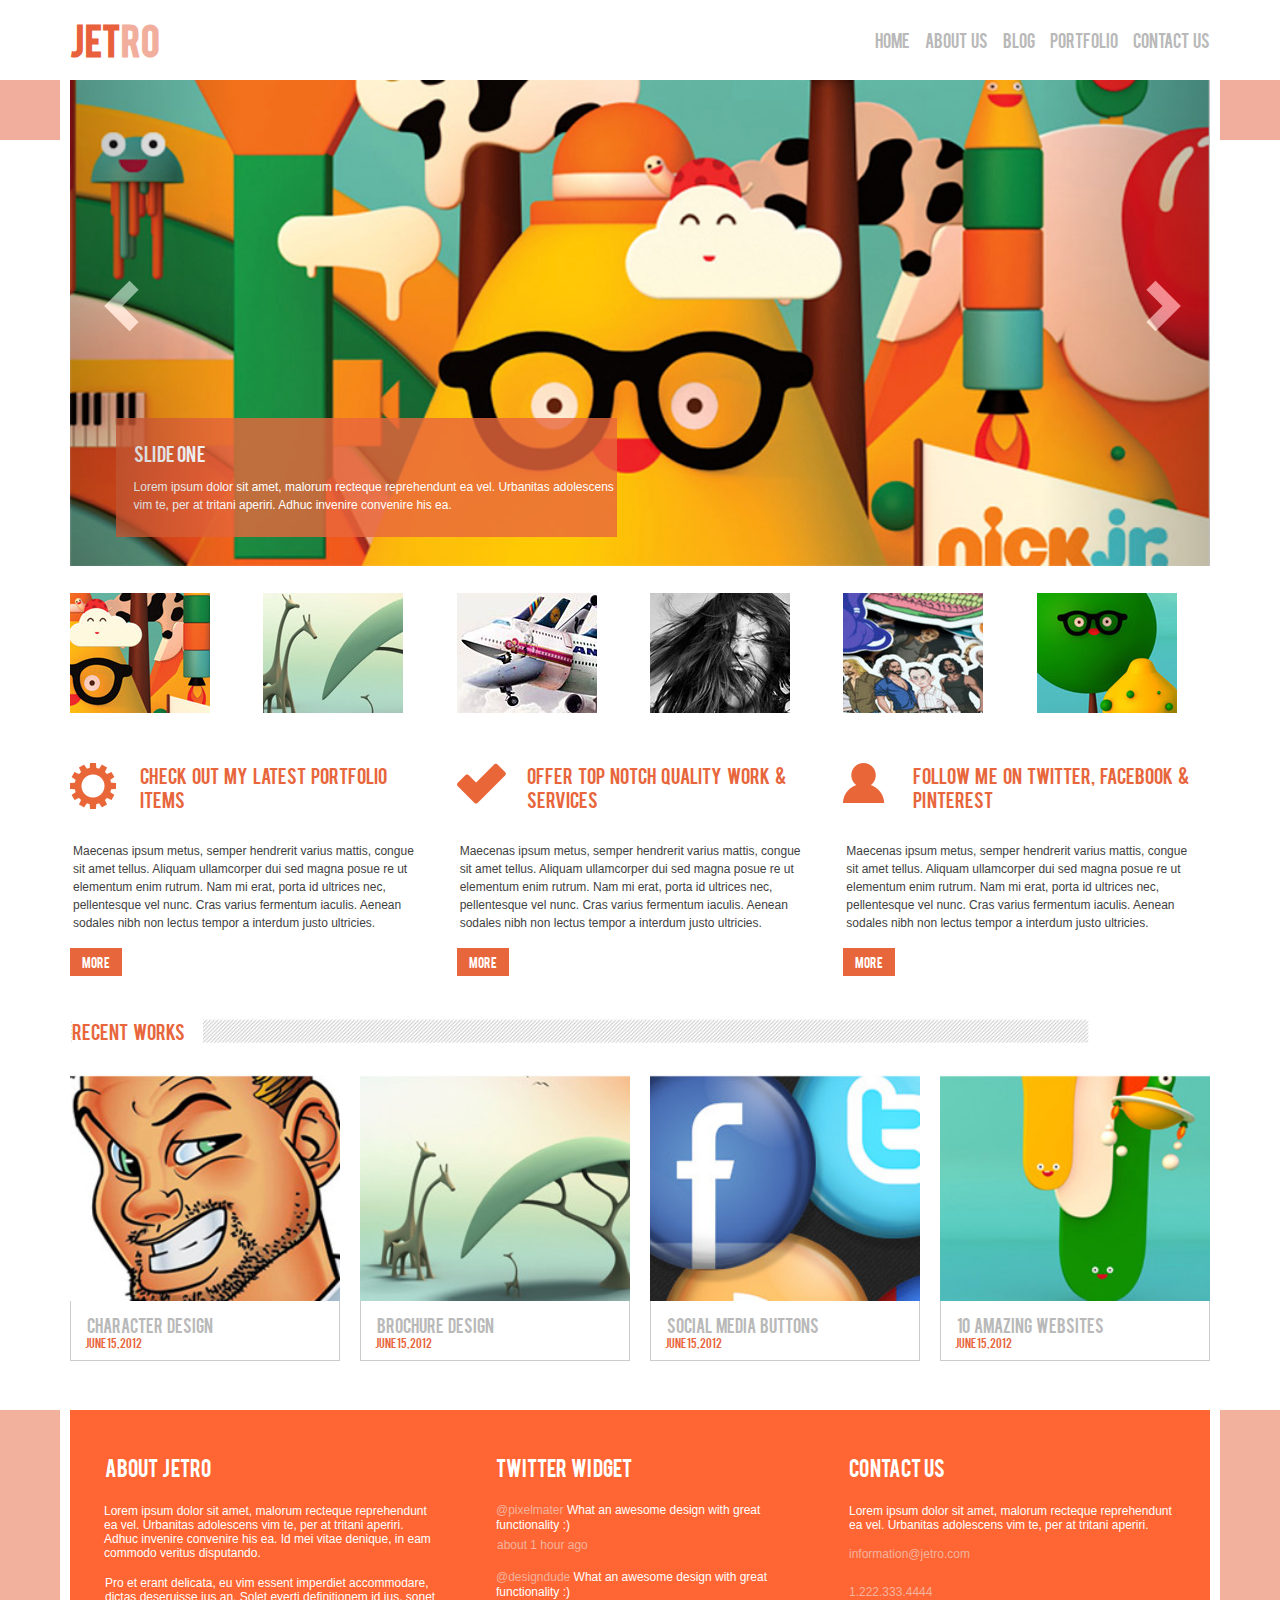
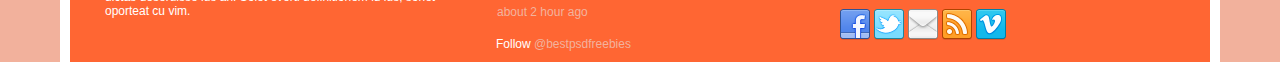
==== commit ce4ad4be: "Last Modify" ====
--- a/index.html
+++ b/index.html
@@ -210,7 +210,7 @@
                 <a href="portfolio.html"><img src="img/recent1.jpg" alt="recent1"></a>
 
                 <div class="jt-recent-text">
-                    <h2>Character Design</h2>
+                    <a href="portfolio.html"><h2>Character Design</h2></a>
 
                     <p>June 15,2012</p>
                 </div>
@@ -219,7 +219,7 @@
                 <a href="portfolio.html"><img src="img/recent2.jpg" alt="recent2"></a>
 
                 <div class="jt-recent-text">
-                    <h2>Brochure Design</h2>
+                    <a href="portfolio.html"><h2>Brochure Design</h2></a>
 
                     <p>June 15,2012</p>
                 </div>
@@ -228,7 +228,7 @@
                <a href="portfolio.html"> <img src="img/recent3.jpg" alt="recent3"></a>
 
                 <div class="jt-recent-text">
-                    <h2>Social media buttons</h2>
+                    <a href="portfolio.html"><h2>Social media buttons</h2></a>
 
                     <p>June 15,2012</p>
                 </div>
@@ -237,7 +237,7 @@
                 <a href="portfolio.html"><img src="img/recent4.jpg" alt="recent4"></a>
 
                 <div class="jt-recent-text">
-                    <h2>10 amazing websites</h2>
+                    <a href="portfolio.html"><h2>10 amazing websites</h2></a>
 
                     <p>June 15,2012</p>
                 </div>
@@ -261,15 +261,15 @@
             <div class="col-sm-4 jt-footer-twitter">
                 <h1>Twitter Widget</h1>
 
-                <p><a href="#">@pixelmater</a> What an awesome design with great functionality :)</p>
+                <p><a href="#" class="jt-twitter-user">@pixelmater</a> What an awesome design with great functionality :)</p>
 
                 <p class="jt-footer-time">about 1 hour ago</p>
 
-                <p><a href="#">@designdude</a> What an awesome design with great functionality :)</p>
+                <p><a href="#" class="jt-twitter-user">@designdude</a> What an awesome design with great functionality :)</p>
 
                 <p class="jt-footer-time">about 2 hour ago</p>
 
-                <p>Follow <a href="#">@bestpsdfreebies</a></p>
+                <p>Follow <a href="#" class="jt-twitter-user">@bestpsdfreebies</a></p>
             </div>
             <div class="col-sm-4 jt-footer-contact">
                 <h1>Contact US</h1>
@@ -277,15 +277,15 @@
                 <p class="jt-footer-contact-text">Lorem ipsum dolor sit amet, malorum recteque reprehendunt ea vel. Urbanitas adolescens vim te, per at
                     tritani aperiri.</p>
 
-                <p class="jt-footer-contact-email"> information@jetro.com
-
-                <p class="jt-footer-contact-tel">1.222.333.4444</p>
-
-                <a href="#"> <img src="img/facebook.png" alt="facebook"></a>
-                <a href="#"> <img src="img/twitter.png" alt="twitter"></a>
-                <a href="#"> <img src="img/email.png" alt="email"></a>
-                <a href="#"> <img src="img/rss.png" alt="rss"></a>
-                <a href="#"> <img src="img/vimeo.png" alt="vimeo"></a>
+                <p class="jt-footer-contact-email"> <a href="mailto:information@jetro.com">information@jetro.com</a></p>
+
+                <p class="jt-footer-contact-tel"><a href="skype:1.222.333.4444?call">1.222.333.4444</a></p>
+
+                <a href="#" class="jt-social"> <img src="img/facebook.png" alt="facebook"></a>
+                <a href="#" class="jt-social"> <img src="img/twitter.png" alt="twitter"></a>
+                <a href="#" class="jt-social"> <img src="img/email.png" alt="email"></a>
+                <a href="#" class="jt-social"> <img src="img/rss.png" alt="rss"></a>
+                <a href="#" class="jt-social"> <img src="img/vimeo.png" alt="vimeo"></a>
 
             </div>
 
--- a/css/style.css
+++ b/css/style.css
@@ -34,7 +34,9 @@
     }
 }
 
-
+a:hover{
+    text-decoration: none;
+}
 .navbar{
 	border:none;
 	min-height:78px;
@@ -89,16 +91,19 @@
 	font: 16px "Bebas", Arial, Helvetica, sans-serif;
 	text-transform: uppercase;
 	color:#b9b9b9;
-    line-height: 68px;
-    padding: 10px 0 0 26px;
-}
-
+}
+/*.navbar-nav>li.active>a{*/
+    /*color:#e8603c;*/
+/*}*/
 .navbar-nav>li>a:hover{
 	background: none;
 	color:#e8603c;
 	transition: color .3s ease-in;
 }
 
+.navbar-nav>li>a:last-child {
+    padding-right: 0;
+}
 .carousel-inner>.item>img,
 .carousel-inner>.item>a>img {
 	line-height: 1;
@@ -186,7 +191,8 @@
 	border:none;
 	margin-top: 6px;
 	text-transform: uppercase;
-    font-size: 12px;
+    font: 12px "Bebas", Arial, Helvetica, sans-serif;
+
 
 }
 .btn:hover{
@@ -235,11 +241,16 @@
     font: 16px "Bebas", Arial, Helvetica, sans-serif;
     color:#b9b9b9;
     background-color: #fff;
-    word-spacing: -1px;
     line-height: 0;
 }
 .jt-recent-items p{
     font: 11px "Bebas", Arial, Helvetica, sans-serif;
+    color:#e8663c;
+}
+.jt-recent-text a{
+    text-decoration: none;
+}
+.jt-recent-text h2:hover{
     color:#e8663c;
 }
 /*Footer*/
@@ -269,7 +280,16 @@
     text-decoration: none;
 
 }
-.jt-footer a:hover{
+.jt-footer .jt-twitter-user:hover{
+    color:#fff;
+}
+.jt-footer-contact-email a:hover{
+    color:#fff;
+}
+.jt-footer-contact-tel a:hover{
+    color:#fff;
+}
+.jt-footer .jt-social:hover{
     transform: scale(1.1);
     transition: transform .2s;
 }
@@ -327,6 +347,9 @@
 }
 
 /*------------------Page About us---------------------*/
+.jt-about{
+    margin-top: 18px;
+}
 .jt-header{
     background: #ff6633;
     height: 60px;
@@ -336,15 +359,41 @@
 .jt-header h1 {
     color: #fff;
     font: 24px "Bebas", Arial, Helvetica, sans-serif;
-    margin: 20px;
+    line-height: 10px;
+    word-spacing: 3px;
+    margin-top: 27px;
+    margin-left: 8px;
+}
+.jt-about-content p.jt-about-img-content{
+    padding-top: 10px;
+    padding-right: 36px;
+    line-height: 18px;
+}
+.jt-about-content p.jt-about-middle-content{
+    padding-top: 9px;
+    padding-right: 22px;
+    line-height: 18px;
+}
+.jt-about-content p.jt-about-quisque-content{
+    padding-top: 9px;
+    padding-right: 24px;
+    line-height: 18px;
+}
+.jt-about-content p{
+    font-size: 12px;
+    line-height: 15px;
+    padding-top: 12px;
+    padding-right: 25px;
 }
 .jt-about-content img {
     float: left;
     padding: 2px;
     border: 1px solid #ccc;
-    margin-right: 20px;
-}
-.jt-big-letter::first-letter {
+    margin-right: 23px;
+    margin-top: 13px;
+}
+
+.jt-about-content p.jt-big-letter::first-letter {
     color: #e8603c;
     font-size: 36px;
     float: left;
@@ -368,11 +417,13 @@
     background-color: #effeb9;
     border-color: #98c601;
     color: #98c601;
+    margin:24px 0;
 }
 .alert-danger {
     background-color: #fbcbc1;
     border-color: #eb5439;
     color: #eb5439;
+    margin: -12px 0 12px;
 }
 .alert-warning {
     background-color: #ffe9ad;
@@ -383,21 +434,66 @@
     background-color: #d1e4f3;
     border-color: #4d8fcb;
     color: #4d8fcb;
-    margin-bottom: 23px;
+    margin-bottom: -20px;
 }
 blockquote{
     font-size: 15px;
     font-style: italic;
-    padding: 0 0 0 20px;
-    margin-left: 55px;
+    padding: 17px 0 0 17px;
+    margin-left: 51px;
     border-left: 8px solid #e8603c;
+}
+blockquote p{
+    line-height: 15px;
+    padding-top: 12px;
+}
+.jt-about-col-cont{
+    padding:7px 0 0 8px;
+}
+.jt-about-col-cont p{
+    line-height: 18px;
+}
+.jt-about-col2-cont{
+    padding:6px 7px 0 3px;
+}
+.jt-about-col2-cont p{
+    line-height: 18px;
+}
+.jt-about-lit-col p{
+    padding: 12px 3px 0 0;
+    line-height: 18px;
+}
+.jt-about-lit-col2 {
+    margin-left: -10px;
+}
+.jt-about-lit-col2 p{
+    padding: 13px 3px 0 0;
+    line-height: 18px;
 }
 h4.jt-works {
     background: url('../img/line.png') 50% 50%;
     background-repeat: repeat-x;
     height: 15px;
-    margin-bottom: 20px;
+    margin-bottom: 21px;
     line-height: 15px;
+    word-spacing: 2px;
+}
+.jt-categories{
+    margin-top: 34px;
+}
+.jt-categories .jt-list{
+    padding-left:1px;
+    line-height: 14px;
+    font-size: 12px;
+    list-style: none;
+}
+.jt-photo-gallery{
+    margin-top: 35px;
+}
+.sidebar-module p{
+    font-size: 12px;
+    line-height: 14px;
+    padding-left: 1px;
 }
 .jt-works span {
     padding: 2px 18px 0 0;
@@ -420,7 +516,14 @@
     transform: scale(1.2);
     transition: scale .2s;
 }
-
+.jt-list a:hover{
+    color:#e8603c;
+}
+@media(max-width:766px) {
+    .jt-about-content{
+        margin-bottom: 30px;
+    }
+}
 /*-------------Portfolio-------------*/
 .js-port-nav li a:hover{
     color:#fff;
@@ -452,6 +555,35 @@
 .jt-port-items .row{
     margin-bottom: 43px;
 }
+.jt-portfolio-filter-row{
+    margin-top: 20px;
+}
+.jt-portfolio-filters {
+    list-style: none;
+    padding: 0;
+}
+.jt-portfolio-filters li {
+    display: inline-block;
+    margin: 0;
+    margin-right: 5px;
+}
+.jt-portfolio-filters .jt-filter-active a {
+    background: #e8603c;
+    color: #fff;
+}
+.jt-portfolio-filters a {
+    font-size: 14px;
+    font-family: "Bebas", Arial, Helvetica, sans-serif;
+    color: #BFB9B9;
+    padding: 10px;
+    padding-bottom: 8px;
+    transition: color .5s, background .5s;
+}
+.jt-portfolio-filters a:hover {
+    background: #e8603c;
+    color: #fff;
+    text-decoration: none;
+}
 /*---------Portfolio-Items----------*/
 .jt-port-item {
     margin-top: 25px;
@@ -460,6 +592,10 @@
     font:12px Arial, Helvetica, sans-serif;
     line-height: 1.5;
     color:#414141;
+}
+.jt-port-item img{
+    width:100%;
+    margin-bottom: 20px;
 }
 
 /*---------Contact us----------*/
@@ -485,37 +621,31 @@
 .jt-cont-red{
     color:#e8603c;
 }
-input[type="text"]::-webkit-input-placeholder{
+.form-control::-webkit-input-placeholder{
     color: #e8603c;
 }
-input[type="text"]::-moz-placeholder {
+.form-control::-moz-placeholder {
     color: #e8603c;
-}input[type="text"]:-ms-input-placeholder {
+}
+.form-control:-ms-input-placeholder {
     color: #e8603c;
 }
-input[type="email"]::-webkit-input-placeholder {
-    color: #e8603c;
-}
-input[type="email"]::-moz-placeholder {
-    color: #e8603c;
-}
-input[type="email"]:-ms-input-placeholder {
-    color: #e8603c;
-}
-textarea::-webkit-input-placeholder { color:#e8603c !important;}
-textarea::-moz-placeholder { color:#e8603c !important; }
-textarea:-ms-input-placeholder{color:#e8603c !important;}
-
 /*------------Blog-------------*/
+img{
+    max-width:100%;
+}
 .jt-blog-carousel{
     border-left:10px solid #fff;
+}
+.row{
+    margin-top: 10px;
 }
 .jt-carousel:before{
     content: '';
     position:absolute;
     width: 74px;
     height: 77px;
-    right: 101%;
+    transform: translateX(-120%);
     background-image:url('../img/blog-icon.jpg');
 }
 .jt-carousel:after{
@@ -532,7 +662,7 @@
     position:absolute;
     width: 74px;
     height: 77px;
-    right: 101%;
+    transform: translateX(-120%);
     background-image:url('../img/blog-icon2.jpg');
 }
 .jt-blog-jesus:after{
@@ -553,7 +683,7 @@
     position:absolute;
     width: 74px;
     height: 77px;
-    right: 101%;
+    transform: translateX(-120%);
     background-image:url('../img/blog-icon3.jpg');
 }
 .jt-cont-movie:after{
@@ -587,7 +717,7 @@
     position:absolute;
     width: 74px;
     height: 77px;
-    right: 101%;
+    transform: translateX(-120%);
     background-image:url('../img/blog-icon4.jpg');
 
 }
@@ -606,6 +736,10 @@
     line-height: 1.5;
     margin-bottom: 20px;
 }
+.jt-cont-link a:hover{
+   color:#e8603c;
+    text-decoration: none;
+}
 .jt-cont-link p{
     font: 12px Arial, Helvetica, sans-serif;
     color: #414141;
@@ -618,7 +752,7 @@
     position:absolute;
     width: 74px;
     height: 77px;
-    right: 101%;
+    transform: translateX(-120%);
     background-image:url('../img/blog-icon5.jpg');
 }
 .jt-cont-link:after{
@@ -646,6 +780,22 @@
     border:none;
     margin-right: 5px;
 }
+.pagination li a:hover{
+    background: #e80100;
+    color:#fff;
+}
+.jt-blog-links:hover h2{
+    color: #e80100;
+}
+@media (max-width: 915px){
+.jt-carousel:before, .jt-blog-jesus:before,.jt-cont-movie:before{
+    transform: translateX(0%);
+    z-index: 2;
+}
+    .jt-cont-quote:before,.jt-cont-link:before{
+        display: none;
+    }
+}
 /*------------Contact us-----------*/
 .jt-cont-text h4{
     font: 12px "Bebas", Arial, Helvetica, sans-serif;
@@ -670,15 +820,6 @@
 
     line-height: 1.5;
 
-}
-
-.info {
-    position: absolute;
-    top: 50%;
-    left: 50%;
-    transform:translate(-50%,-50%);
-    opacity: 0;
-    transition: all .5s;
 }
 .jt-anim{
     position: relative;
@@ -696,8 +837,22 @@
 .jt-anim:hover:before{
     bottom: 0;
 }
-.jt-anim:hover .info{
-    transform: translateX(-50%) scale(1);
-    opacity: 1;
-}
-
+.jt-anim:after{
+    content: '';
+    position: absolute;
+    left: 0;
+    right: 0;
+    bottom: 100%;
+    top: 0;
+    background-image: url('../img/plus.png');
+    background-position: 50% 50%;
+    background-repeat: no-repeat;
+    transition: all .3s;
+
+}
+.jt-anim:hover:after{
+    bottom:0;
+}
+.jt-port-text a h2:hover{
+    color:#e8603c;
+}
